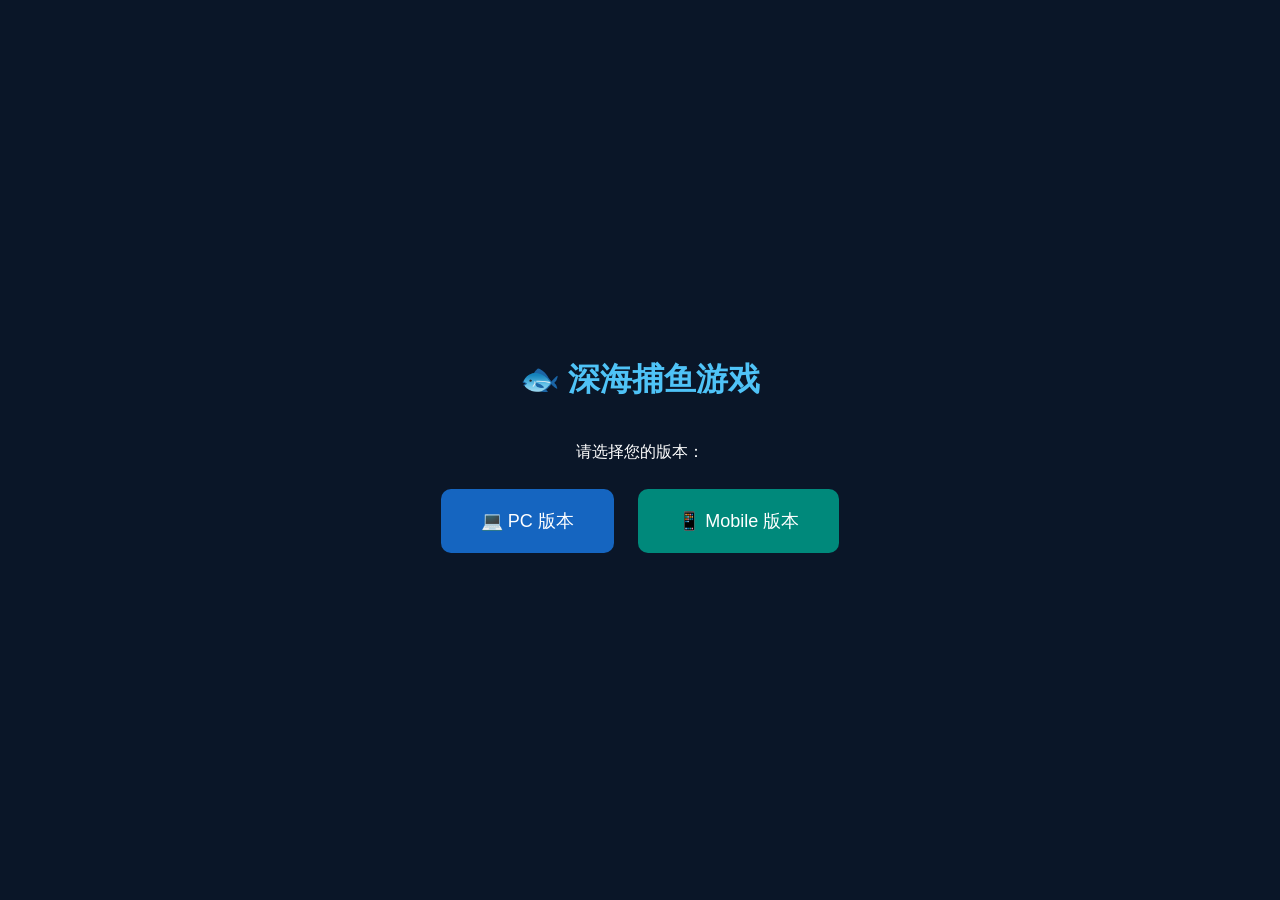
==== index.html @ 9ab78677 "多版本部署: 2026-04-04 10:14:47" ====
<!DOCTYPE html>
<html lang="zh-CN">
<head>
    <meta charset="UTF-8">
    <meta name="viewport" content="width=device-width, initial-scale=1.0">
    <title>深海捕鱼 - 选择版本</title>
    <style>
        body { font-family: Arial, sans-serif; display: flex; justify-content: center; align-items: center; min-height: 100vh; margin: 0; background: #0a1628; color: #fff; }
        .container { text-align: center; }
        h1 { color: #4fc3f7; margin-bottom: 40px; }
        .btn { display: inline-block; padding: 20px 40px; margin: 10px; font-size: 18px; background: #1565c0; color: #fff; text-decoration: none; border-radius: 10px; transition: background 0.3s; }
        .btn:hover { background: #1976d2; }
        .btn.mobile { background: #00897b; }
        .btn.mobile:hover { background: #009688; }
    </style>
</head>
<body>
    <div class="container">
        <h1>🐟 深海捕鱼游戏</h1>
        <p>请选择您的版本：</p>
        <a href="pc/" class="btn">💻 PC 版本</a>
        <a href="mobile/" class="btn mobile">📱 Mobile 版本</a>
    </div>
</body>
</html>
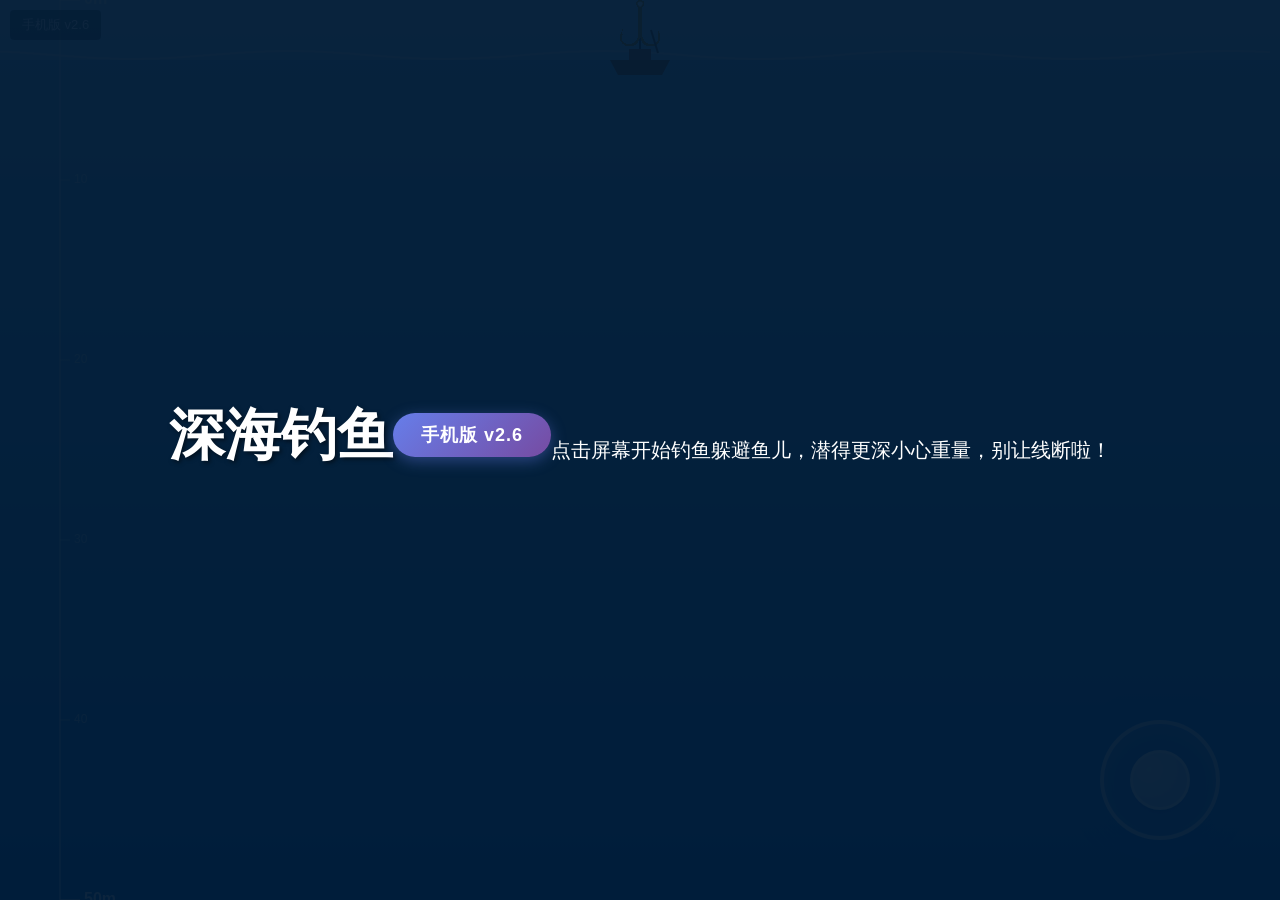
==== commit 051390a6: "限制钓钩上下移动范围在屏幕内（上下各30px边距），更新版本至v2.6" ====
--- a/index.html
+++ b/index.html
@@ -2,24 +2,63 @@
 <html lang="zh-CN">
 <head>
     <meta charset="UTF-8">
-    <meta name="viewport" content="width=device-width, initial-scale=1.0">
-    <title>深海捕鱼 - 选择版本</title>
-    <style>
-        body { font-family: Arial, sans-serif; display: flex; justify-content: center; align-items: center; min-height: 100vh; margin: 0; background: #0a1628; color: #fff; }
-        .container { text-align: center; }
-        h1 { color: #4fc3f7; margin-bottom: 40px; }
-        .btn { display: inline-block; padding: 20px 40px; margin: 10px; font-size: 18px; background: #1565c0; color: #fff; text-decoration: none; border-radius: 10px; transition: background 0.3s; }
-        .btn:hover { background: #1976d2; }
-        .btn.mobile { background: #00897b; }
-        .btn.mobile:hover { background: #009688; }
-    </style>
+    <meta name="viewport" content="width=device-width, initial-scale=1.0, maximum-scale=1.0, user-scalable=no, viewport-fit=cover">
+    <meta name="apple-mobile-web-app-capable" content="yes">
+    <meta name="mobile-web-app-capable" content="yes">
+    <title>深海钓鱼</title>
+    <link rel="stylesheet" href="style.css">
 </head>
 <body>
-    <div class="container">
-        <h1>🐟 深海捕鱼游戏</h1>
-        <p>请选择您的版本：</p>
-        <a href="pc/" class="btn">💻 PC 版本</a>
-        <a href="mobile/" class="btn mobile">📱 Mobile 版本</a>
+    <div id="gameContainer">
+        <canvas id="gameCanvas"></canvas>
+        
+        <!-- 深度显示 -->
+        <div id="depthDisplay">深度: 0 米</div>
+        
+        <!-- 版本标识 -->
+        <div id="versionTag">手机版 v2.6</div>
+        
+        <!-- 虚拟摇杆 -->
+        <div id="joystickContainer">
+            <div id="joystickBase">
+                <div id="joystickKnob"></div>
+            </div>
+        </div>
+        
+        <!-- 负重计数器 -->
+        <div id="weightCounter" style="display: none;">
+            <div id="weightLabel">鱼线承重</div>
+            <div id="weightIcon"></div>
+            <div id="weightValue">0 / 250</div>
+        </div>
+        
+        <!-- 开始界面 -->
+        <div id="startScreen">
+            <h1>深海钓鱼</h1>
+            <div class="versionBadge">手机版 v2.6</div>
+            <p>点击屏幕开始钓鱼</p>
+            <p>躲避鱼儿，潜得更深</p>
+            <p>小心重量，别让线断啦！</p>
+        </div>
+        
+        <!-- 失败界面 -->
+        <div id="failScreen" style="display: none;">
+            <h1>你失败了</h1>
+            <p>钓线断裂了！</p>
+            <button id="retryBtn">再试一次</button>
+        </div>
+        
+        <!-- 胜利界面 -->
+        <div id="winScreen" style="display: none;">
+            <h1>恭喜胜利！</h1>
+            <div id="maxDepth"></div>
+            <div id="fishCount"></div>
+            <div id="fishDisplay"></div>
+            <div id="totalValue"></div>
+            <button id="playAgainBtn">再玩一次</button>
+        </div>
     </div>
+    
+    <script src="game.js"></script>
 </body>
 </html>
--- a/style.css
+++ b/style.css
@@ -0,0 +1,294 @@
+* {
+    margin: 0;
+    padding: 0;
+    box-sizing: border-box;
+}
+
+html, body {
+    overflow: hidden;
+    touch-action: none;
+    -webkit-touch-callout: none;
+    -webkit-user-select: none;
+    user-select: none;
+}
+
+body {
+    font-family: 'Microsoft YaHei', -apple-system, BlinkMacSystemFont, sans-serif;
+    background: #001a33;
+}
+
+#gameContainer {
+    position: relative;
+    width: 100vw;
+    height: 100vh;
+    height: 100dvh; /* 动态视口高度 */
+    overflow: hidden;
+}
+
+#gameCanvas {
+    display: block;
+    width: 100%;
+    height: 100%;
+}
+
+#depthDisplay {
+    display: none;
+}
+
+#versionTag {
+    position: absolute;
+    top: max(10px, env(safe-area-inset-top));
+    left: max(10px, env(safe-area-inset-left));
+    background: rgba(0, 0, 0, 0.5);
+    color: #fff;
+    font-size: clamp(10px, 2.5vw, 13px);
+    padding: clamp(4px, 1vw, 6px) clamp(8px, 2vw, 12px);
+    border-radius: 4px;
+    z-index: 50;
+    pointer-events: none;
+}
+
+/* 虚拟摇杆 */
+#joystickContainer {
+    position: absolute;
+    bottom: max(60px, calc(env(safe-area-inset-bottom) + 60px));
+    right: max(60px, calc(env(safe-area-inset-right) + 60px));
+    width: 120px;
+    height: 120px;
+    z-index: 100;
+    display: block !important;
+}
+
+#joystickBase {
+    position: relative;
+    width: 100%;
+    height: 100%;
+    background: rgba(100, 150, 255, 0.3);
+    border: 4px solid rgba(255, 255, 255, 0.7);
+    border-radius: 50%;
+    touch-action: none;
+    box-shadow: 0 0 30px rgba(0, 100, 255, 0.4), inset 0 0 20px rgba(255, 255, 255, 0.1);
+}
+
+#joystickKnob {
+    position: absolute;
+    width: 60px;
+    height: 60px;
+    background: radial-gradient(circle at 30% 30%, rgba(255,255,255,0.95), rgba(200,220,255,0.85));
+    border: 3px solid rgba(255, 255, 255, 0.9);
+    border-radius: 50%;
+    top: 50%;
+    left: 50%;
+    transform: translate(-50%, -50%);
+    box-shadow: 0 4px 15px rgba(0, 50, 150, 0.4);
+}
+
+#weightCounter {
+    position: absolute;
+    top: 50%;
+    right: clamp(8px, 2vw, 20px);
+    transform: translateY(-50%);
+    z-index: 10;
+}
+
+#weightLabel {
+    text-align: center;
+    color: #fff;
+    font-size: clamp(10px, 2.5vw, 16px);
+    font-weight: bold;
+    margin-bottom: 6px;
+    text-shadow: 1px 1px 2px rgba(0,0,0,0.5);
+}
+
+#weightIcon {
+    width: clamp(30px, 8vw, 60px);
+    height: var(--icon-height, 200px);
+    background: linear-gradient(to top, 
+        #44ff44 0%, 
+        #aaff44 25%, 
+        #ffcc44 50%, 
+        #ffaa00 75%, 
+        #ff4444 100%);
+    border-radius: 6px 6px 0 0;
+    border: 2px solid #fff;
+    position: relative;
+    overflow: hidden;
+    transition: height 0.3s ease;
+}
+
+#weightIcon::after {
+    content: '';
+    position: absolute;
+    top: 0;
+    left: 0;
+    right: 0;
+    bottom: 0;
+    background: linear-gradient(to bottom, #fff 0%, #fff 100%);
+    height: var(--mask-height, 100%);
+    transition: height 0.2s;
+}
+
+#weightValue {
+    text-align: center;
+    color: #fff;
+    font-size: clamp(10px, 2.5vw, 16px);
+    font-weight: bold;
+    margin-top: 6px;
+    text-shadow: 1px 1px 2px rgba(0,0,0,0.5);
+}
+
+#startScreen,
+#failScreen,
+#winScreen {
+    position: absolute;
+    top: 0;
+    left: 0;
+    width: 100%;
+    height: 100%;
+    display: flex;
+    flex-direction: column;
+    justify-content: center;
+    align-items: center;
+    background: rgba(0, 26, 51, 0.95);
+    color: #fff;
+    z-index: 100;
+    padding: 20px;
+}
+
+#startScreen h1,
+#failScreen h1,
+#winScreen h1 {
+    font-size: clamp(32px, 10vw, 56px);
+    margin-bottom: clamp(16px, 4vw, 28px);
+    text-shadow: 2px 2px 4px rgba(0,0,0,0.5);
+    text-align: center;
+}
+
+.versionBadge {
+    background: linear-gradient(135deg, #667eea, #764ba2);
+    color: #fff;
+    font-size: clamp(12px, 3.5vw, 18px);
+    font-weight: bold;
+    padding: clamp(6px, 2vw, 10px) clamp(16px, 4vw, 28px);
+    border-radius: 50px;
+    margin-bottom: clamp(20px, 5vw, 30px);
+    box-shadow: 0 4px 15px rgba(102, 126, 234, 0.4);
+    letter-spacing: 1px;
+}
+
+#startScreen p,
+#failScreen p {
+    font-size: clamp(14px, 4vw, 20px);
+    margin: clamp(4px, 1.5vw, 8px) 0;
+    text-align: center;
+}
+
+button {
+    padding: clamp(12px, 3vw, 16px) clamp(24px, 6vw, 36px);
+    font-size: clamp(16px, 4vw, 22px);
+    background: linear-gradient(to bottom, #4CAF50, #2E7D32);
+    color: #fff;
+    border: none;
+    border-radius: 8px;
+    cursor: pointer;
+    margin-top: clamp(20px, 5vw, 30px);
+    transition: transform 0.2s, box-shadow 0.2s;
+    min-height: 48px;
+    min-width: 120px;
+}
+
+button:hover {
+    transform: scale(1.05);
+    box-shadow: 0 4px 16px rgba(0,0,0,0.3);
+}
+
+button:active {
+    transform: scale(0.98);
+}
+
+#maxDepth {
+    font-size: clamp(16px, 4.5vw, 24px);
+    margin: clamp(6px, 2vw, 10px) 0;
+}
+
+#fishCount {
+    font-size: clamp(16px, 4.5vw, 24px);
+    margin: clamp(6px, 2vw, 10px) 0;
+}
+
+#fishDisplay {
+    display: flex;
+    flex-wrap: wrap;
+    justify-content: center;
+    gap: clamp(6px, 1.5vw, 10px);
+    margin: clamp(12px, 3vw, 20px) 0;
+    max-width: 90vw;
+    max-height: 40vh;
+    overflow-y: auto;
+}
+
+.fishItem {
+    display: flex;
+    flex-direction: column;
+    align-items: center;
+    padding: clamp(6px, 1.5vw, 10px);
+    background: rgba(255,255,255,0.1);
+    border-radius: 6px;
+}
+
+.fishIcon {
+    font-size: clamp(24px, 6vw, 36px);
+    margin-bottom: 3px;
+}
+
+.fishIcon img {
+    width: clamp(36px, 10vw, 50px);
+    height: clamp(36px, 10vw, 50px);
+    object-fit: contain;
+}
+
+.fishName {
+    font-size: clamp(10px, 2.5vw, 13px);
+    margin-bottom: 2px;
+}
+
+.fishValue {
+    font-size: clamp(12px, 3vw, 15px);
+    color: #ffd700;
+    font-weight: bold;
+}
+
+#totalValue {
+    font-size: clamp(24px, 7vw, 40px);
+    color: #ffd700;
+    font-weight: bold;
+    margin: clamp(12px, 3vw, 20px) 0;
+    text-shadow: 2px 2px 4px rgba(0,0,0,0.5);
+}
+
+/* 安全区域适配（iPhone刘海屏等）*/
+@supports (padding: env(safe-area-inset-top)) {
+    #startScreen,
+    #failScreen,
+    #winScreen {
+        padding-top: env(safe-area-inset-top);
+        padding-bottom: env(safe-area-inset-bottom);
+        padding-left: env(safe-area-inset-left);
+        padding-right: env(safe-area-inset-right);
+    }
+    
+    #weightCounter {
+        right: max(clamp(8px, 2vw, 20px), env(safe-area-inset-right));
+        top: max(50%, env(safe-area-inset-top));
+    }
+}
+
+/* 横屏时隐藏纵屏提示 */
+@media (orientation: landscape) {
+    #startScreen,
+    #failScreen,
+    #winScreen {
+        flex-direction: row;
+        flex-wrap: wrap;
+    }
+}
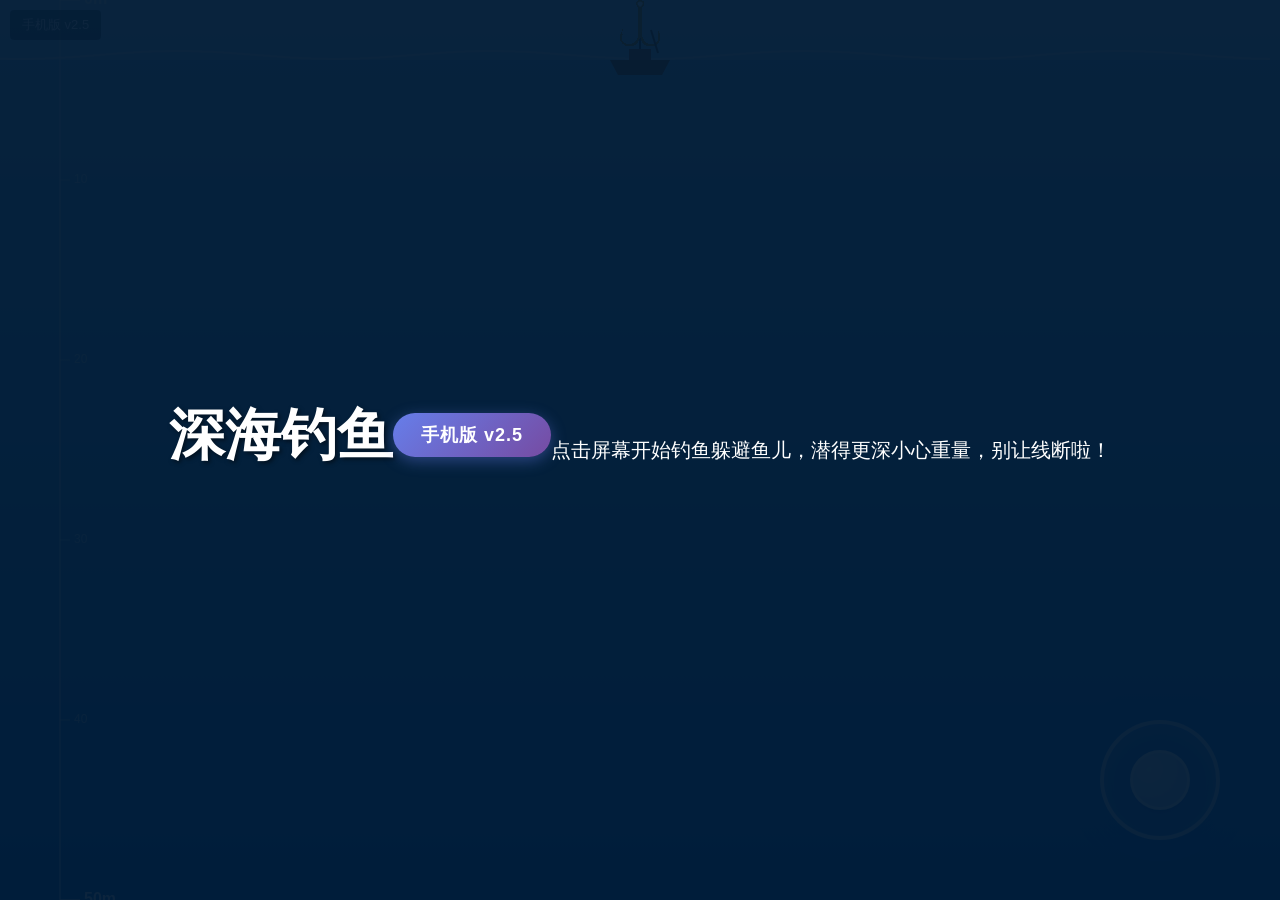
==== commit f82b057c: "Sync Mobile v2.6: 限制钓钩上下移动范围" ====
--- a/index.html
+++ b/index.html
@@ -16,7 +16,7 @@
         <div id="depthDisplay">深度: 0 米</div>
         
         <!-- 版本标识 -->
-        <div id="versionTag">手机版 v2.6</div>
+        <div id="versionTag">手机版 v2.5</div>
         
         <!-- 虚拟摇杆 -->
         <div id="joystickContainer">
@@ -35,7 +35,7 @@
         <!-- 开始界面 -->
         <div id="startScreen">
             <h1>深海钓鱼</h1>
-            <div class="versionBadge">手机版 v2.6</div>
+            <div class="versionBadge">手机版 v2.5</div>
             <p>点击屏幕开始钓鱼</p>
             <p>躲避鱼儿，潜得更深</p>
             <p>小心重量，别让线断啦！</p>
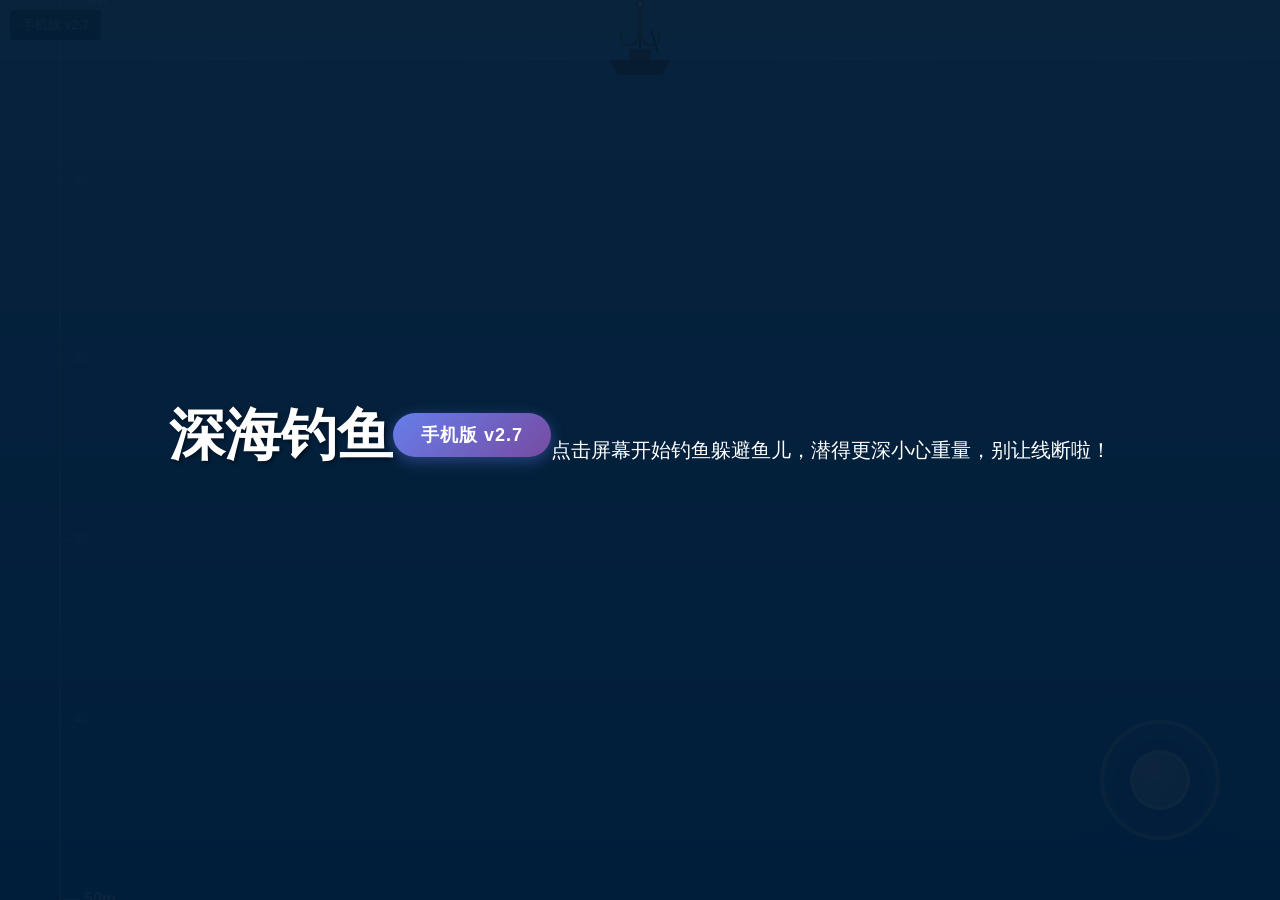
==== commit 2f525fb5: "手机版v2.7: 缩小并半透明化承重计数器" ====
--- a/index.html
+++ b/index.html
@@ -16,7 +16,7 @@
         <div id="depthDisplay">深度: 0 米</div>
         
         <!-- 版本标识 -->
-        <div id="versionTag">手机版 v2.5</div>
+        <div id="versionTag">手机版 v2.7</div>
         
         <!-- 虚拟摇杆 -->
         <div id="joystickContainer">
@@ -35,7 +35,7 @@
         <!-- 开始界面 -->
         <div id="startScreen">
             <h1>深海钓鱼</h1>
-            <div class="versionBadge">手机版 v2.5</div>
+            <div class="versionBadge">手机版 v2.7</div>
             <p>点击屏幕开始钓鱼</p>
             <p>躲避鱼儿，潜得更深</p>
             <p>小心重量，别让线断啦！</p>
--- a/style.css
+++ b/style.css
@@ -86,22 +86,28 @@
 #weightCounter {
     position: absolute;
     top: 50%;
-    right: clamp(8px, 2vw, 20px);
+    right: clamp(4px, 1vw, 10px);
     transform: translateY(-50%);
     z-index: 10;
+    opacity: 0.6;
+    transition: opacity 0.3s;
+}
+
+#weightCounter:hover {
+    opacity: 1;
 }
 
 #weightLabel {
     text-align: center;
     color: #fff;
-    font-size: clamp(10px, 2.5vw, 16px);
-    font-weight: bold;
-    margin-bottom: 6px;
+    font-size: clamp(8px, 1.5vw, 12px);
+    font-weight: bold;
+    margin-bottom: 4px;
     text-shadow: 1px 1px 2px rgba(0,0,0,0.5);
 }
 
 #weightIcon {
-    width: clamp(30px, 8vw, 60px);
+    width: clamp(20px, 4vw, 30px);
     height: var(--icon-height, 200px);
     background: linear-gradient(to top, 
         #44ff44 0%, 
@@ -109,8 +115,8 @@
         #ffcc44 50%, 
         #ffaa00 75%, 
         #ff4444 100%);
-    border-radius: 6px 6px 0 0;
-    border: 2px solid #fff;
+    border-radius: 4px 4px 0 0;
+    border: 1px solid rgba(255,255,255,0.7);
     position: relative;
     overflow: hidden;
     transition: height 0.3s ease;
@@ -123,7 +129,7 @@
     left: 0;
     right: 0;
     bottom: 0;
-    background: linear-gradient(to bottom, #fff 0%, #fff 100%);
+    background: linear-gradient(to bottom, rgba(255,255,255,0.9) 0%, rgba(255,255,255,0.9) 100%);
     height: var(--mask-height, 100%);
     transition: height 0.2s;
 }
@@ -131,9 +137,9 @@
 #weightValue {
     text-align: center;
     color: #fff;
-    font-size: clamp(10px, 2.5vw, 16px);
-    font-weight: bold;
-    margin-top: 6px;
+    font-size: clamp(8px, 1.5vw, 12px);
+    font-weight: bold;
+    margin-top: 4px;
     text-shadow: 1px 1px 2px rgba(0,0,0,0.5);
 }
 
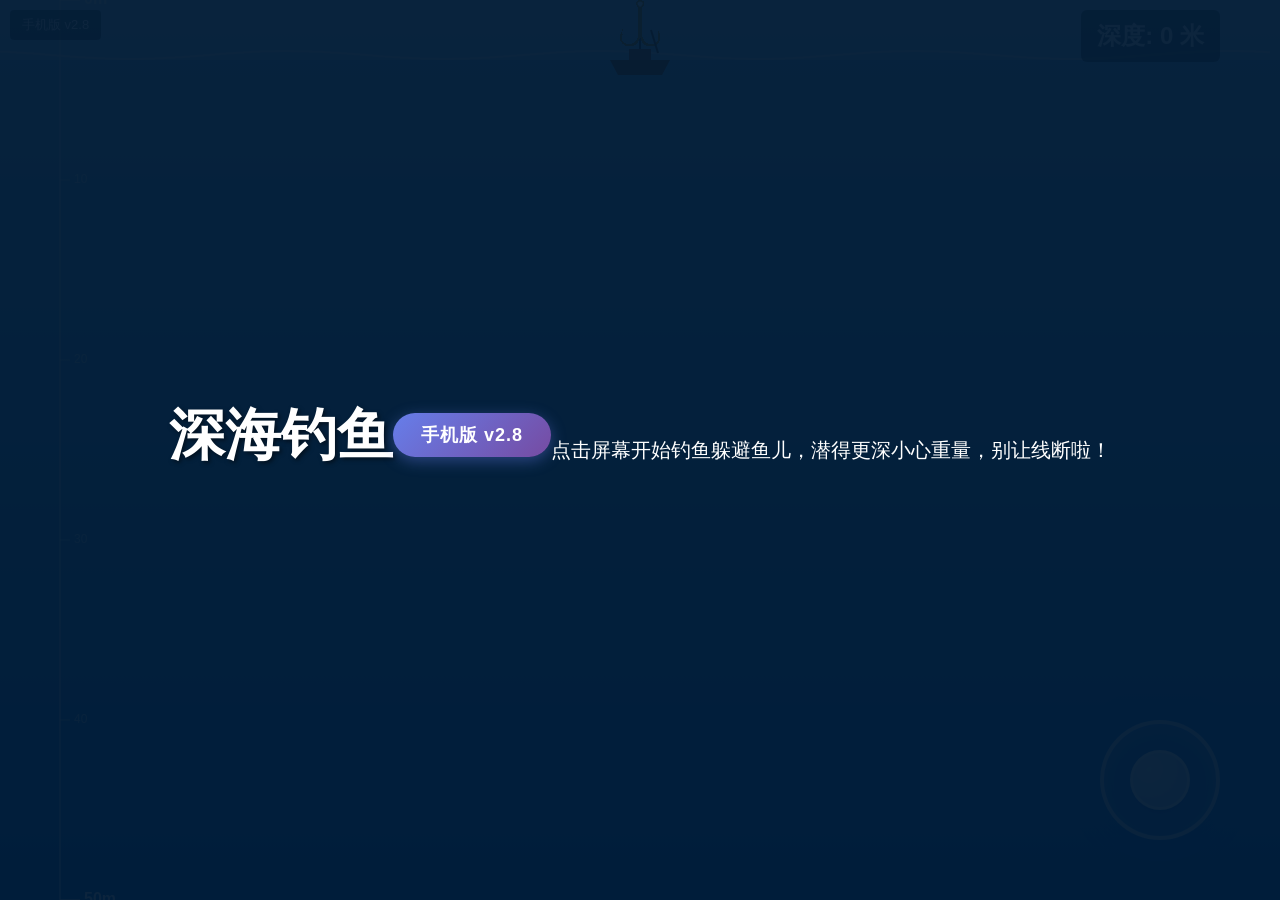
==== commit 80323467: "手机版v2.8: 添加鱼尾摆动效果(3倍频率)，加大深度显示字号" ====
--- a/index.html
+++ b/index.html
@@ -16,7 +16,7 @@
         <div id="depthDisplay">深度: 0 米</div>
         
         <!-- 版本标识 -->
-        <div id="versionTag">手机版 v2.7</div>
+        <div id="versionTag">手机版 v2.8</div>
         
         <!-- 虚拟摇杆 -->
         <div id="joystickContainer">
@@ -35,7 +35,7 @@
         <!-- 开始界面 -->
         <div id="startScreen">
             <h1>深海钓鱼</h1>
-            <div class="versionBadge">手机版 v2.7</div>
+            <div class="versionBadge">手机版 v2.8</div>
             <p>点击屏幕开始钓鱼</p>
             <p>躲避鱼儿，潜得更深</p>
             <p>小心重量，别让线断啦！</p>
--- a/style.css
+++ b/style.css
@@ -32,7 +32,18 @@
 }
 
 #depthDisplay {
-    display: none;
+    display: block;
+    position: absolute;
+    top: max(10px, env(safe-area-inset-top));
+    right: max(60px, calc(env(safe-area-inset-right) + 60px));
+    background: rgba(0, 0, 0, 0.5);
+    color: #fff;
+    font-size: clamp(16px, 4vw, 24px);
+    padding: clamp(6px, 1.5vw, 10px) clamp(10px, 2.5vw, 16px);
+    border-radius: 6px;
+    z-index: 50;
+    pointer-events: none;
+    font-weight: bold;
 }
 
 #versionTag {
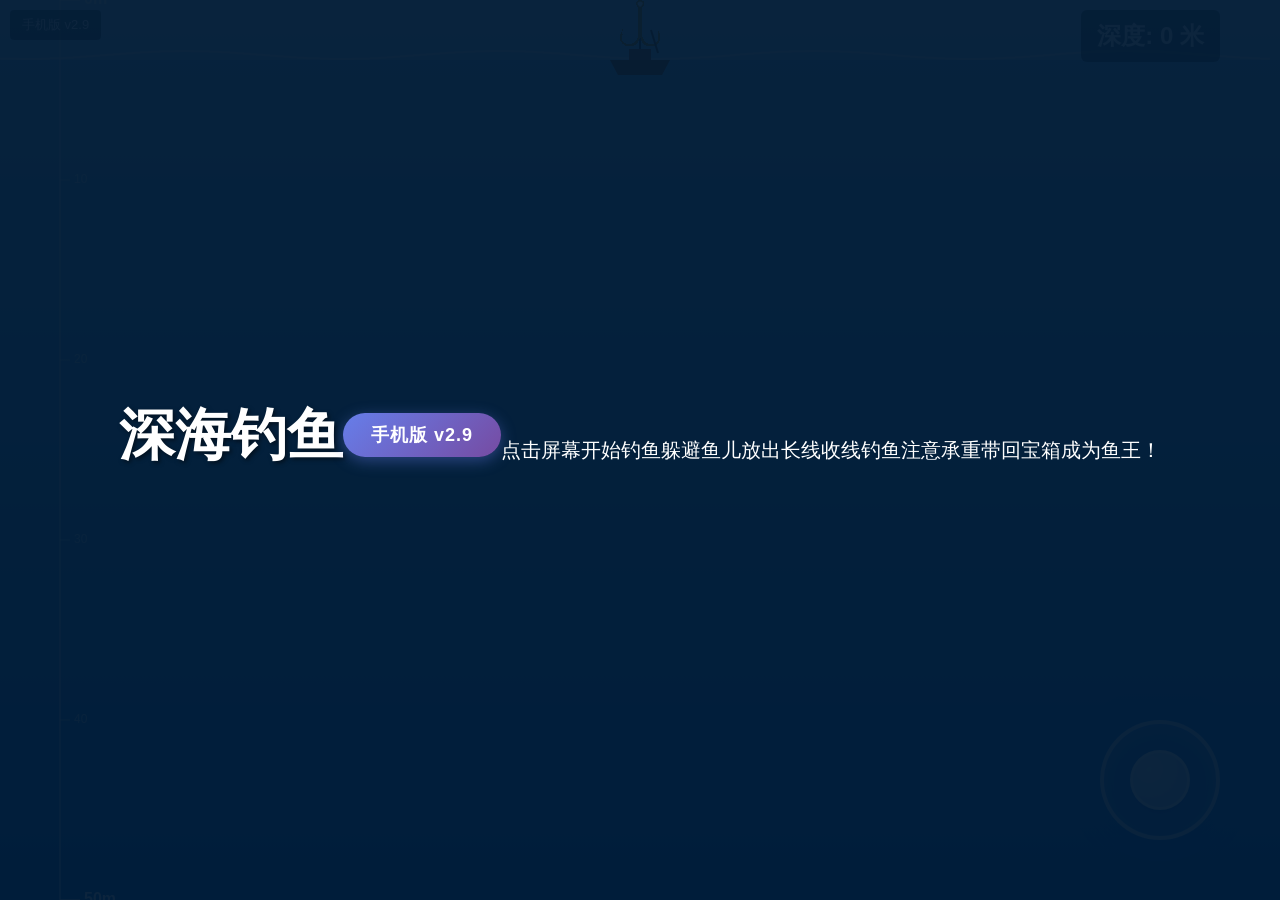
==== commit eb8dacd3: "v2.9: 更新开始屏幕提示词" ====
--- a/index.html
+++ b/index.html
@@ -16,7 +16,7 @@
         <div id="depthDisplay">深度: 0 米</div>
         
         <!-- 版本标识 -->
-        <div id="versionTag">手机版 v2.8</div>
+        <div id="versionTag">手机版 v2.9</div>
         
         <!-- 虚拟摇杆 -->
         <div id="joystickContainer">
@@ -35,10 +35,11 @@
         <!-- 开始界面 -->
         <div id="startScreen">
             <h1>深海钓鱼</h1>
-            <div class="versionBadge">手机版 v2.8</div>
+            <div class="versionBadge">手机版 v2.9</div>
             <p>点击屏幕开始钓鱼</p>
-            <p>躲避鱼儿，潜得更深</p>
-            <p>小心重量，别让线断啦！</p>
+            <p>躲避鱼儿放出长线</p>
+            <p>收线钓鱼注意承重</p>
+            <p>带回宝箱成为鱼王！</p>
         </div>
         
         <!-- 失败界面 -->
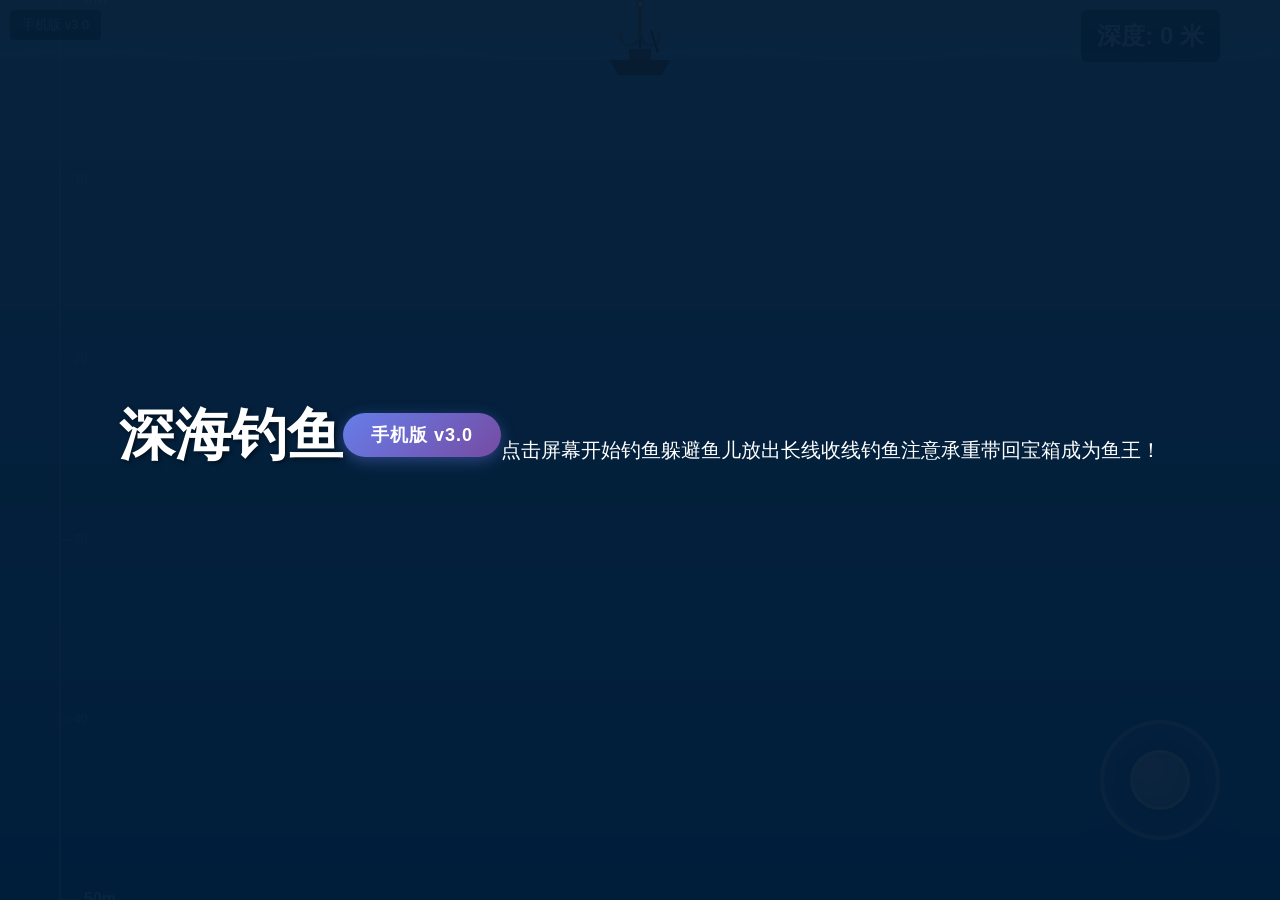
==== commit 41f8200e: "v3.0: 修复三个问题" ====
--- a/index.html
+++ b/index.html
@@ -16,7 +16,7 @@
         <div id="depthDisplay">深度: 0 米</div>
         
         <!-- 版本标识 -->
-        <div id="versionTag">手机版 v2.9</div>
+        <div id="versionTag">手机版 v3.0</div>
         
         <!-- 虚拟摇杆 -->
         <div id="joystickContainer">
@@ -35,7 +35,7 @@
         <!-- 开始界面 -->
         <div id="startScreen">
             <h1>深海钓鱼</h1>
-            <div class="versionBadge">手机版 v2.9</div>
+            <div class="versionBadge">手机版 v3.0</div>
             <p>点击屏幕开始钓鱼</p>
             <p>躲避鱼儿放出长线</p>
             <p>收线钓鱼注意承重</p>
